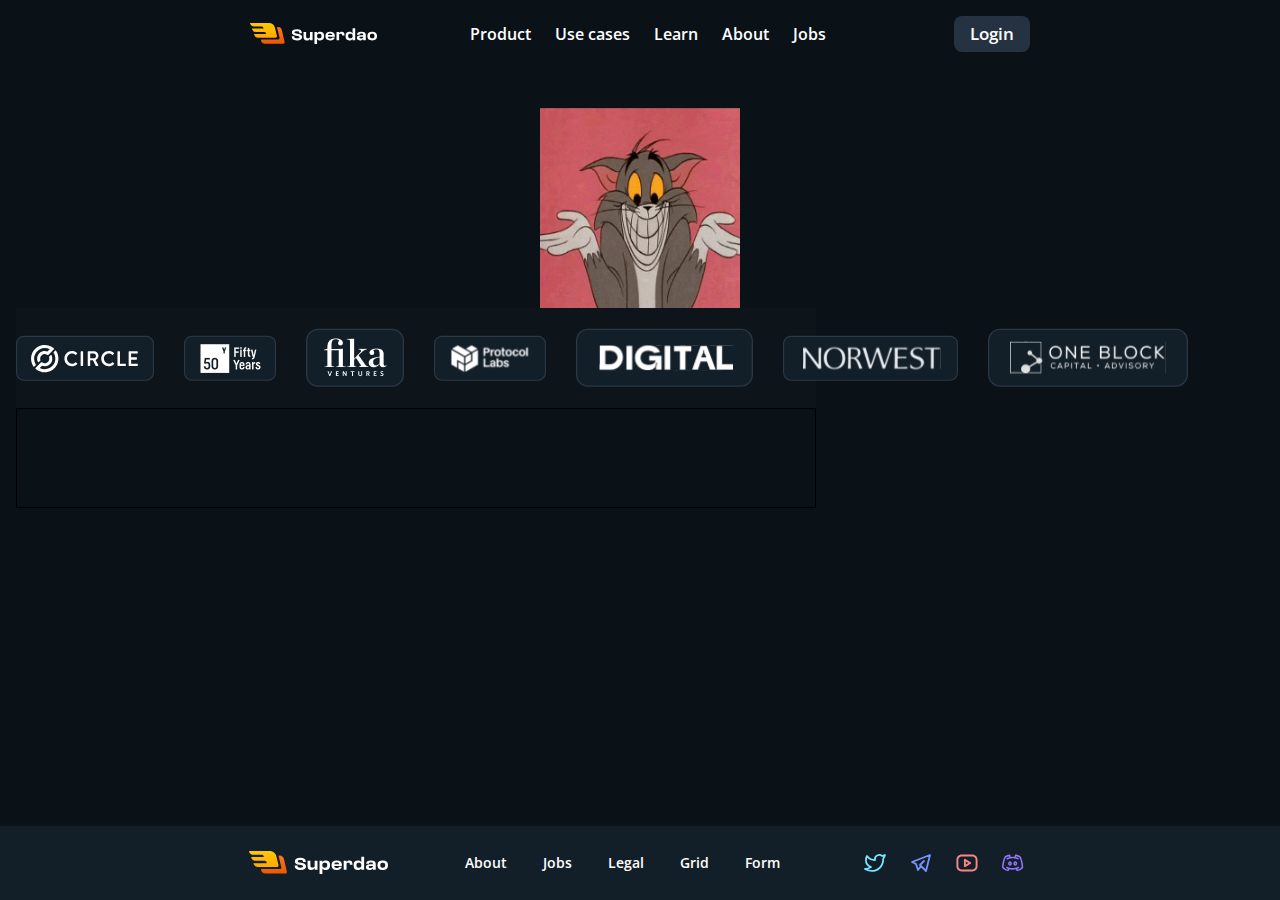
==== demo.html @ 121abd82 "animation card added" ====
<!DOCTYPE html>
<html lang="en">

<head>
    <meta charset="UTF-8">
    <meta name="viewport" content="width=device-width, initial-scale=1.0">
    <link rel="shortcut icon" href="#" type="image/x-ico" />
    <link rel="stylesheet" href="css/normalize.css" />
    <link rel="stylesheet" href="css/demostyles.css" />
    <title>Superdao</title>
</head>

<body>
    <header>
        <div class="wrapper">
            <a href="#" title="Superdao" class="header-logo"><img src="public/images/logo.svg" alt="Logo Superdao"></a>
            <button class="header-btn-bm"><img src="public/images/bgm.svg" alt="burger_menu"></button>
            <nav class="navigation">
                <ul class="navigation__list">
                    <li><a class="navigation__item" href="#s1">Product</a></li>
                    <li><a class="navigation__item" href="#s2">Use cases</a></li>
                    <li><a class="navigation__item" href="#s3">Learn</a></li>
                    <li><a class="navigation__item" href="#s4">About</a></li>
                    <li><a class="navigation__item" href="#s5">Jobs</a></li>
                </ul>
                <a class="navigation__btn" href="#">Login</a>
            </nav>
        </div>
    </header>
    <main>
        <section>
            <div class="cont demo">
                <div class="card">
                    <img src="public/images/demo/town--1.gif" alt="" class="town--1">
                    <img src="public/images/demo/town--2.gif" alt="" class="town--2" width="444" height="304">
                </div>
                <div>
                    <ticker behavior="" direction="left" hspace="2px">
                        <img src="public/images/backedby/circle.svg" alt="">
                        <img src="public/images/backedby/fiftyyears.png" alt="">
                        <img src="public/images/backedby/fika.png" alt="">
                        <img src="public/images/backedby/labs.svg" alt="">
                        <img src="public/images/backedby/digital.svg" alt="">
                        <img src="public/images/backedby/norwest.svg" alt="">
                        <img src="public/images/backedby/oneblock.svg" alt="">
                    </ticker>
                </div>   
                <div class="tick">
                    <div class="tick--1">
                        <img src="public/images/backedby/circle.svg" alt="">
                        <img src="public/images/backedby/fiftyyears.png" alt="">
                        <img src="public/images/backedby/labs.svg" alt="">
                        <img src="public/images/backedby/norwest.svg" alt="">
                        <div class="sq--1"></div>
                    </div>
                    <div class="tick--2">
                        <img src="public/images/backedby/oneblock.svg" alt="">
                        <img src="public/images/backedby/digital.svg" alt="">
                        <img src="public/images/backedby/fika.png" alt="">
                        <div class="sq--2"></div>
                    </div>
                </div>
            </div>
        </section>
    </main>
    <footer class="footer">
        <div class="wrapper footer-content">
            <a class="DAOlogo" href="#" title="Superdao"><img class="DAOlogo-img" src="public/images/logo.svg"
                    alt="Superdao logo"></a>
            <ul class="footer-ul-1">
                <li><a href="#">About</a></li>
                <li><a href="#">Jobs</a></li>
                <li><a href="#">Legal</a></li>
                <li><a href="grid.html">Grid</a></li>
                <li><a href="form.html">Form</a></li>
            </ul>
            <ul class="footer-ul-2">
                <li><a href="#"><img src="public/images/footer/frametw.svg" alt="Twitter"></a></li>
                <li><a href="#"><img src="public/images/footer/frametg.svg" alt="Telegram"></a></li>
                <li><a href="#"><img src="public/images/footer/frameyt.svg" alt="YouTube"></a></li>
                <li><a href="#"><img src="public/images/footer/frameds.svg" alt="Discord"></a></li>
            </ul>
        </div>
    </footer>
</body>
---- css/demostyles.css ----
/* fonts */

@font-face {
    font-display: swap;
    font-family: 'Open Sans';
    font-style: normal;
    font-weight: 500;
    src: url('../fonts/open-sans-v36-latin-500.woff2') format('woff2');
}

@font-face {
    font-display: swap;
    font-family: 'Open Sans';
    font-style: normal;
    font-weight: 600;
    src: url('../fonts/open-sans-v36-latin-600.woff2') format('woff2');
}

@font-face {
    font-display: swap;
    font-family: 'Open Sans';
    font-style: normal;
    font-weight: 700;
    src: url('../fonts/open-sans-v36-latin-700.woff2') format('woff2');
}

/* body */

html,
body {
    height: 100%;
}

body>footer {
    position: sticky;
    top: 100vh;
}

* {
    box-sizing: border-box;
}


.wrapper {
    width: 100%;
    max-width: 80rem;
    /* 65ch - удобоворимое кол-во символов на строке; */
    margin: 0 auto;
    padding: 0 1rem;
}

html{
    scroll-behavior: smooth;
    scroll-padding-top: 68px;
}

:root {
    --h-text-color: #FFF;
    --button-color: #FFCF01;
    --button-text-color: black;
    --background-color: #0A1117;
    font-size: 62.5%;
}

::selection{
    color: #FFCF01;
}

body {
    color: var(--h-text-color);
    font-size: 1.8rem;
    background-color: var(--background-color);
    font-family: 'Open Sans', sans-serif;
    font-weight: 700;
    display: flex;
    flex-direction: column;
    align-content: center;
}

main {
    flex-grow: 1;
}

header {
    background-color: var(--background-color);
    padding: 16px;
    position: sticky;
    z-index: 100;
    top: 0;
}

header img {
    display: block;
}

.header-logo {
    max-height: max-content;
    align-self: center;
}

header .wrapper {
    display: flex;
    justify-content: space-between;
}


article {
    color: var(--h-text-color);
    margin: 16px 16px 16px 16px;
    padding: 20px 20px 20px 20px;
}

h1 {
    text-align: center;
    color: var(--h-text-color);
    font-size: 3.6rem;
    margin: 0px 23px 16px 23px;
}

h2 {
    text-align: center;
    color: var(--h-text-color);
    font-size: 2.8rem;
    margin: 0px 16px 24px 16px;
}


p {
    font-weight: 600;
}

a {
    text-decoration: none;
}

button {
    min-width: 3rem;
    max-width: 30rem;
}

footer {
    background-color: #121E28;
    flex-grow: 0;
}


/* sections */

.header-btn-bm {
    color: #FFA903;
    background-color: var(--background-color);
    border: none;
}

.navigation {
    padding: 0;
    display: none;
    flex-direction: row;
    gap: 128px;
}

.navigation__list {
    list-style: none;
    display: flex;
    flex-direction: row;
    padding: 0;
    gap: 24px;
    margin: 0;
    max-height: max-content;
    align-self: center;
}

.navigation__btn {
    max-height: max-content;
    align-self: center;
    color: white;
    background-color: #243241;
    border-radius: 8px;
    padding: 8px 16px;
    font-size: 1.7rem;
    font-weight: 600;
}

.navigation__item {
    color: white;
    font-size: 1.6rem;
    font-weight: 600;
}

.navigation__item:hover{
    display: block;
    transition: transform 4s ease-in-out 1s;
    color : #FFCF01;
}

.navigation__item:active{
    color : #FFCF01;
}

.navigation__item:focus{
    color:#e2c1f9;
}

.cont{
    padding: 4rem 1.6rem;
    max-width: 130rem;
    margin: 0 auto;
}

.demo {
    flex-direction: column;
    gap: 2rem;
}

.card {
    position: relative;
    width: 20rem;
    height: 20rem;
    margin: 0 auto;
    transition: 1s;
    transform-style: preserve-3d;
}

.town--1 {
    position: absolute;
    width: 20rem;
    height: 20rem;
    position: absolute;
    backface-visibility:hidden;
}

.town--2 {
    position: absolute;
    width: 20rem;
    height: 20rem;
    position: absolute;
    backface-visibility:hidden;
    transform: rotateY(180deg);
}

.card:hover {
    transform: rotateY(180deg);  
}

ticker {
    width: 80rem;
    height: 10rem;
    background-color: rgb(56, 56, 56, 0.11);
    display: flex;
    flex-direction: row;
    align-items: center;
    gap: 3rem;
}

ticker img

.sq--1 {
    display: inline-block;
    width: 3rem;
    height: 3rem;
    background-color: #FFA903;
    animation: square-around 1s infinite ease-in-out;
    margin: 0 auto;
}

.sq--2 {
    display: inline-block;
    width: 5rem;
    height: 5rem;
    background-color:#e2c1f9;
    animation: square-around 3s infinite ease-in-out;
    margin: 0 auto;
}


@keyframes square-around {
    from {
        transform: rotateZ(0);
    }

    to {
        transform: rotateZ(90deg);
    }
}

.tick {
    border: 1px solid black;
    width: 80rem;
    height: 10rem;
    display: flex;
    flex-direction: row;
    gap: 1rem;
    overflow-x: hidden;
    position: relative;
    align-items: center;
}

.tick--1, .tick--2 {
    display: flex;
    gap: 1rem;
    position: absolute;
  
}

.tick--1 {
    animation: tick1 10s infinite linear;
    left: 80rem;
}
.tick--2 {
    animation: tick2 10s 5s infinite linear;
    left: 80rem;
}

@keyframes tick1 {
    to {
      transform: translateX(-160rem);
    }
}
  
  @keyframes tick2 {
    to {
      transform: translateX(-160rem);
    }
}

.footer {
    padding: 20px;
    padding-top: 0;
}

.footer img {
    display: block;
    padding: 5px;
}

.DAOlogo {
    display: flex;
    justify-content: center;
}

.DAOlogo-img {
    margin: 32px auto 32px auto;
}

.footer-ul-1 {
    list-style: none;
    text-align: center;
    padding: 0;
    font-size: 1.4rem;
    font-weight: 600;
    display: flex;
    flex-direction: row;
    justify-content: center;
    margin: 0;
    gap: 20px;
    margin-bottom: 32px;
}


.footer-ul-1 a {
    color: var(--h-text-color);
}

.footer-ul-2 {
    list-style: none;
    text-align: center;
    padding: 0;
    font-size: 1.4rem;
    font-weight: 600;
    display: flex;
    flex-direction: row;
    justify-content: center;
    margin: 0;
    gap: 20px;
}

@media (min-width: 768px) {
    .header-btn-bm {
        display: none;
    }

    .navigation {
        display: flex;
    }

    .br {
        display: none;
    }
    .DAOlogo-img {
        margin: 0;
    }
    .footer-ul-1 {
        margin: 0;
        gap: 36px;
        align-self: center;
    }

    .footer-ul-2 {
        margin: 0;
        gap: 12px;
    }

    .footer-content {
        display: flex;
        justify-content: space-between;
    }

    .footer {
        padding: 20px;
    }
}
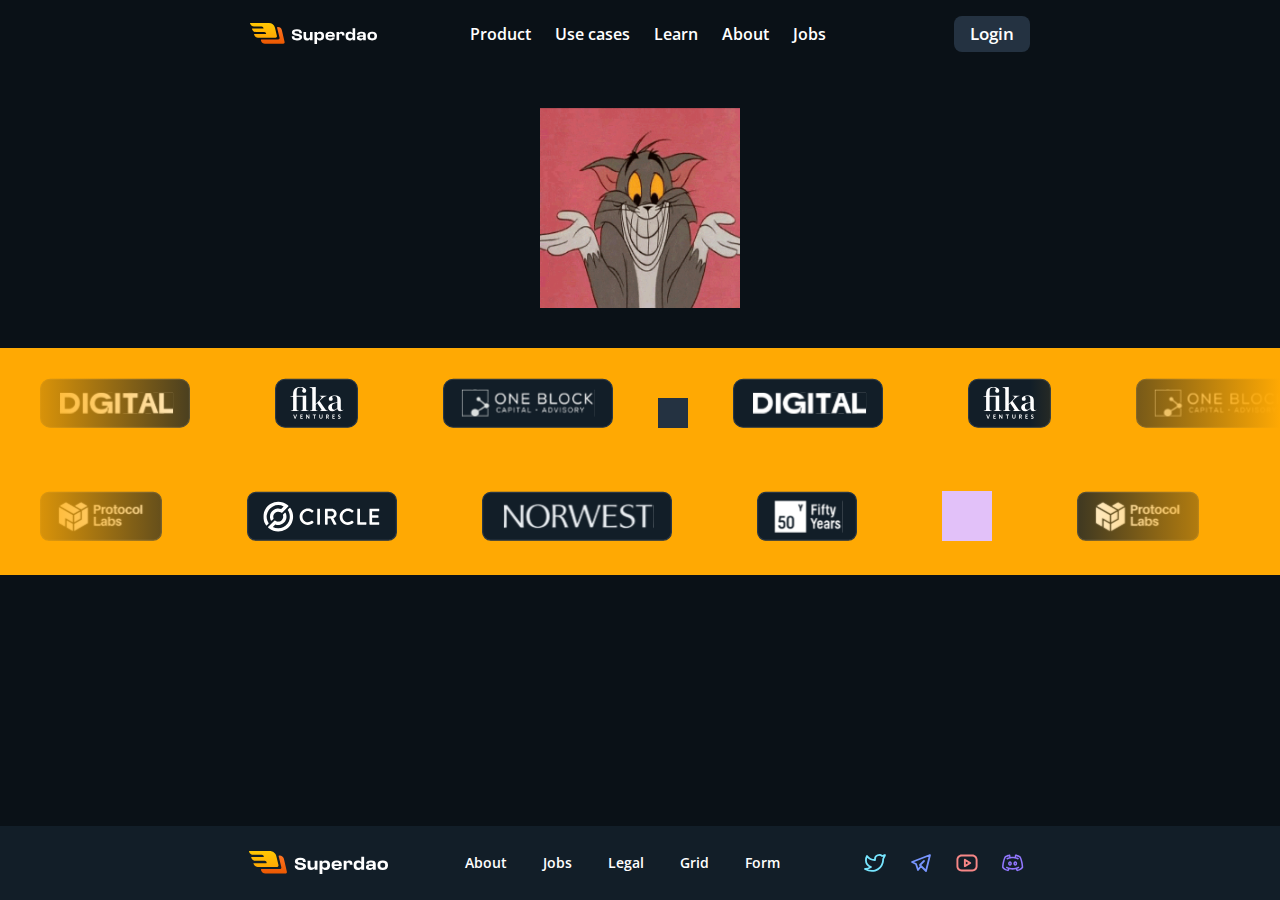
==== commit 889775b0: "ticker animated" ====
--- a/demo.html
+++ b/demo.html
@@ -33,34 +33,56 @@
                 <div class="card">
                     <img src="public/images/demo/town--1.gif" alt="" class="town--1">
                     <img src="public/images/demo/town--2.gif" alt="" class="town--2" width="444" height="304">
-                </div>
-                <div>
-                    <ticker behavior="" direction="left" hspace="2px">
-                        <img src="public/images/backedby/circle.svg" alt="">
-                        <img src="public/images/backedby/fiftyyears.png" alt="">
-                        <img src="public/images/backedby/fika.png" alt="">
-                        <img src="public/images/backedby/labs.svg" alt="">
-                        <img src="public/images/backedby/digital.svg" alt="">
-                        <img src="public/images/backedby/norwest.svg" alt="">
-                        <img src="public/images/backedby/oneblock.svg" alt="">
-                    </ticker>
+                </div>  
+            </div>
+        </section>
+
+        <section>   
+            <div class="logos">
+                <div class="logos-slide">
+                    <img src="public/images/backedby/digital.svg" alt="">
+                    <img src="public/images/backedby/fika.svg" alt="">
+                    <img src="public/images/backedby/oneblock.svg" alt="">
+                    <div class="sq--1"></div>
+                </div>    
+                <div class="logos-slide">
+                    <img src="public/images/backedby/digital.svg" alt="">
+                    <img src="public/images/backedby/fika.svg" alt="">
+                    <img src="public/images/backedby/oneblock.svg" alt="">
+                    <div class="sq--1"></div>
+                </div> 
+                <div class="logos-slide">
+                    <img src="public/images/backedby/digital.svg" alt="">
+                    <img src="public/images/backedby/fika.svg" alt="">
+                    <img src="public/images/backedby/oneblock.svg" alt="">
+                    <div class="sq--1"></div>
+                </div> 
+            </div>   
+        </section>
+        <section>
+            <div class="logos">
+                <div class="logos-slide--2">
+                    <img src="public/images/backedby/labs.svg" alt="">
+                    <img src="public/images/backedby/circle.svg" alt="">
+                    <img src="public/images/backedby/norwest.svg" alt="">
+                    <img src="public/images/backedby/fiftyyears.svg" alt="">
+                    <div class="sq--2"></div>
+                </div>    
+                <div class="logos-slide--2">
+                    <img src="public/images/backedby/labs.svg" alt="">
+                    <img src="public/images/backedby/circle.svg" alt="">
+                    <img src="public/images/backedby/norwest.svg" alt="">
+                    <img src="public/images/backedby/fiftyyears.svg" alt="">
+                    <div class="sq--2"></div>
                 </div>   
-                <div class="tick">
-                    <div class="tick--1">
-                        <img src="public/images/backedby/circle.svg" alt="">
-                        <img src="public/images/backedby/fiftyyears.png" alt="">
-                        <img src="public/images/backedby/labs.svg" alt="">
-                        <img src="public/images/backedby/norwest.svg" alt="">
-                        <div class="sq--1"></div>
-                    </div>
-                    <div class="tick--2">
-                        <img src="public/images/backedby/oneblock.svg" alt="">
-                        <img src="public/images/backedby/digital.svg" alt="">
-                        <img src="public/images/backedby/fika.png" alt="">
-                        <div class="sq--2"></div>
-                    </div>
-                </div>
-            </div>
+                <div class="logos-slide--2">
+                    <img src="public/images/backedby/labs.svg" alt="">
+                    <img src="public/images/backedby/circle.svg" alt="">
+                    <img src="public/images/backedby/norwest.svg" alt="">
+                    <img src="public/images/backedby/fiftyyears.svg" alt="">
+                    <div class="sq--2"></div>
+                </div> 
+            </div>   
         </section>
     </main>
     <footer class="footer">
--- a/css/demostyles.css
+++ b/css/demostyles.css
@@ -38,6 +38,8 @@
 
 * {
     box-sizing: border-box;
+    margin: 0;
+    padding: 0;
 }
 
 
@@ -202,6 +204,7 @@
 }
 
 .cont{
+    display: flex;
     padding: 4rem 1.6rem;
     max-width: 130rem;
     margin: 0 auto;
@@ -209,7 +212,7 @@
 
 .demo {
     flex-direction: column;
-    gap: 2rem;
+    gap: 15rem;
 }
 
 .card {
@@ -242,25 +245,14 @@
     transform: rotateY(180deg);  
 }
 
-ticker {
-    width: 80rem;
-    height: 10rem;
-    background-color: rgb(56, 56, 56, 0.11);
-    display: flex;
-    flex-direction: row;
-    align-items: center;
-    gap: 3rem;
-}
-
-ticker img
-
 .sq--1 {
     display: inline-block;
     width: 3rem;
     height: 3rem;
-    background-color: #FFA903;
+    background-color: #243241;
     animation: square-around 1s infinite ease-in-out;
-    margin: 0 auto;
+    margin:0;
+    margin-top: 8px;
 }
 
 .sq--2 {
@@ -269,9 +261,8 @@
     height: 5rem;
     background-color:#e2c1f9;
     animation: square-around 3s infinite ease-in-out;
-    margin: 0 auto;
-}
-
+    margin: 0 40px;
+}
 
 @keyframes square-around {
     from {
@@ -283,44 +274,68 @@
     }
 }
 
-.tick {
-    border: 1px solid black;
-    width: 80rem;
-    height: 10rem;
-    display: flex;
-    flex-direction: row;
-    gap: 1rem;
-    overflow-x: hidden;
+@keyframes slide{
+    from{
+        transform: translateX(0);
+    }
+    to {
+        transform: translateX(-100%);
+    }
+}
+
+.logos{
+    overflow: hidden;
+    white-space: nowrap;
+    background-color: #FFA903;
+    padding: 30px 0;
     position: relative;
-    align-items: center;
-}
-
-.tick--1, .tick--2 {
-    display: flex;
-    gap: 1rem;
+}
+
+.logos::before,
+.logos::after{
     position: absolute;
-  
-}
-
-.tick--1 {
-    animation: tick1 10s infinite linear;
-    left: 80rem;
-}
-.tick--2 {
-    animation: tick2 10s 5s infinite linear;
-    left: 80rem;
-}
-
-@keyframes tick1 {
-    to {
-      transform: translateX(-160rem);
-    }
-}
-  
-  @keyframes tick2 {
-    to {
-      transform: translateX(-160rem);
-    }
+    top: 0;
+    width: 250px;
+    height: 100%;
+    content: "";
+    z-index: 2;
+}
+
+.logos::before{
+    left: 0;
+    background:linear-gradient(to left, rgba(255,255,255,0),#FFA903);
+}
+
+.logos::after{
+    right: 0;
+    background:linear-gradient(to right, rgba(255,255,255,0),#FFA903);
+}
+
+.logos:hover .logos-slide{
+    animation-play-state: paused;
+}
+
+.logos:hover .logos-slide--2{
+    animation-play-state: paused;
+}
+
+.logos-slide {
+    display: inline-block;
+    animation: 5s slide linear infinite;
+}
+
+.logos-slide--2 {
+    display: inline-block;
+    animation: 3.5s slide linear infinite;
+}
+
+.logos-slide img{
+    margin: 0 40px;
+    height: 50px;
+}
+.logos-slide--2 img{
+    margin: 0 40px;
+    height: 50px;
 }
 
 .footer {
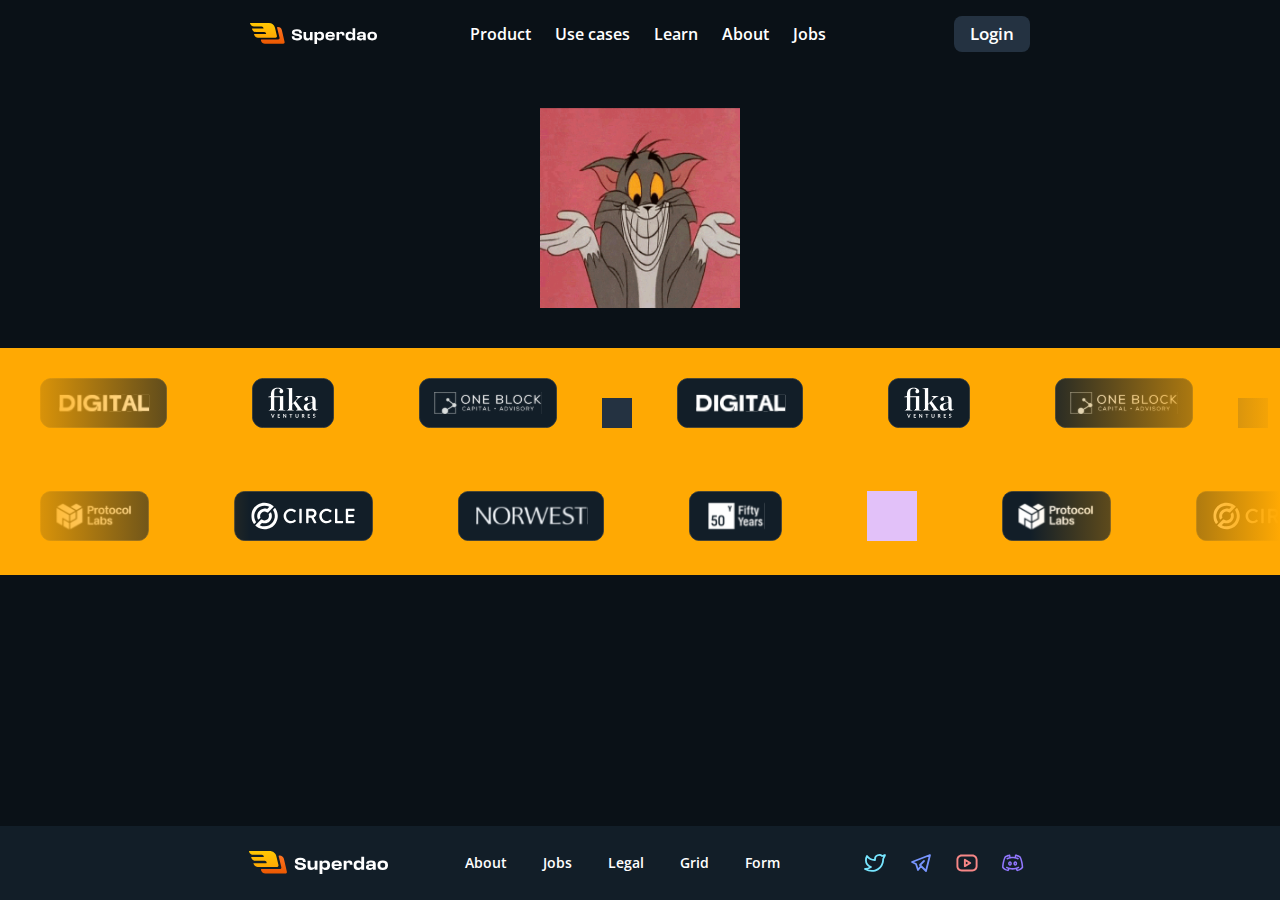
==== commit b6c8ff0a: "ticker added to dao" ====
--- a/demo.html
+++ b/demo.html
@@ -45,6 +45,12 @@
                     <img src="public/images/backedby/oneblock.svg" alt="">
                     <div class="sq--1"></div>
                 </div>    
+                <div class="logos-slide">
+                    <img src="public/images/backedby/digital.svg" alt="">
+                    <img src="public/images/backedby/fika.svg" alt="">
+                    <img src="public/images/backedby/oneblock.svg" alt="">
+                    <div class="sq--1"></div>
+                </div> 
                 <div class="logos-slide">
                     <img src="public/images/backedby/digital.svg" alt="">
                     <img src="public/images/backedby/fika.svg" alt="">
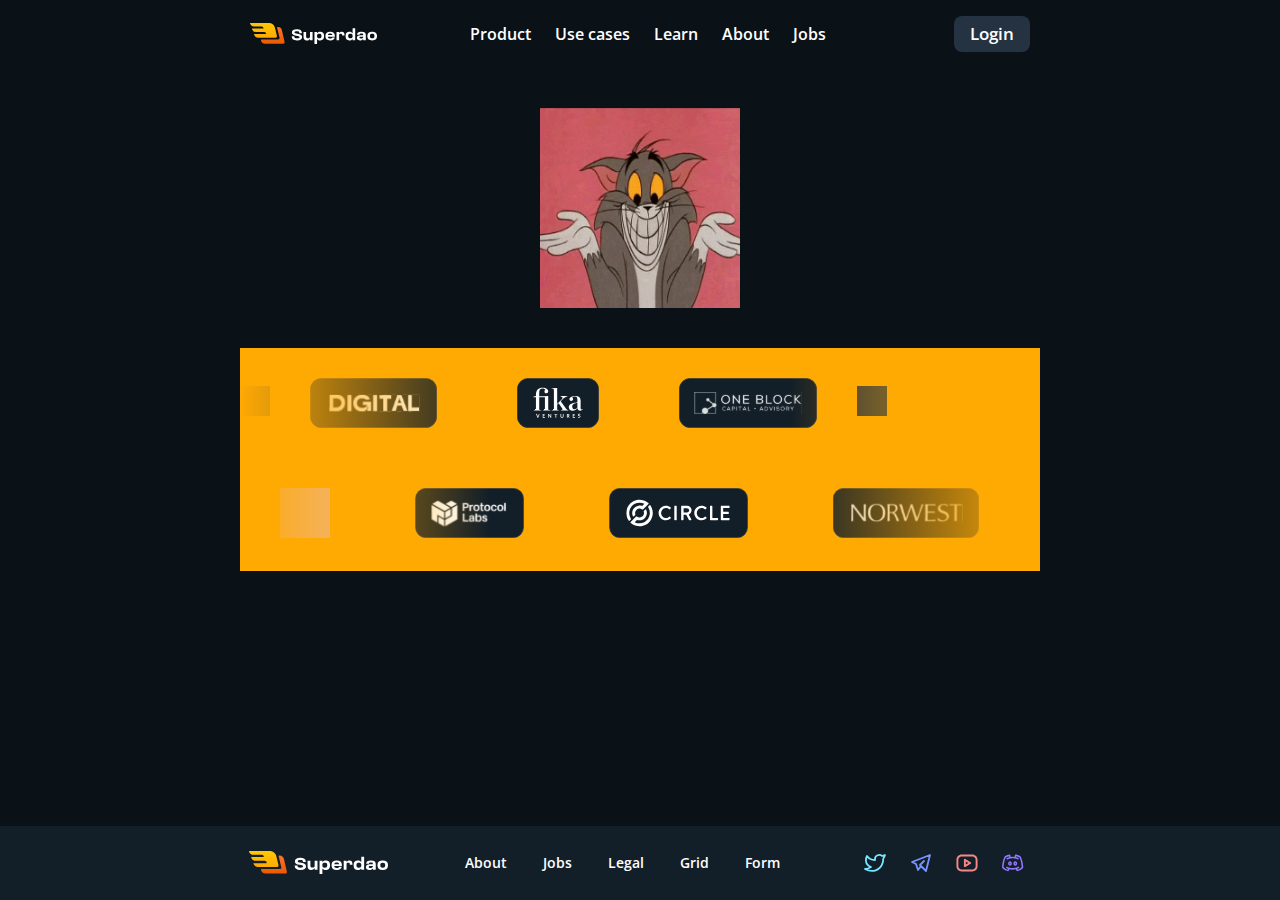
==== commit e3699b9d: "in demo.html nowrap ticker done" ====
--- a/demo.html
+++ b/demo.html
@@ -38,57 +38,27 @@
         </section>
 
         <section>   
-            <div class="logos">
-                <div class="logos-slide">
+            <div class="logos wrapper">
+                <div class="logos-slide ">
+                    <div class="sq--1"></div>
                     <img src="public/images/backedby/digital.svg" alt="">
                     <img src="public/images/backedby/fika.svg" alt="">
                     <img src="public/images/backedby/oneblock.svg" alt="">
                     <div class="sq--1"></div>
-                </div>    
-                <div class="logos-slide">
-                    <img src="public/images/backedby/digital.svg" alt="">
-                    <img src="public/images/backedby/fika.svg" alt="">
-                    <img src="public/images/backedby/oneblock.svg" alt="">
-                    <div class="sq--1"></div>
-                </div> 
-                <div class="logos-slide">
-                    <img src="public/images/backedby/digital.svg" alt="">
-                    <img src="public/images/backedby/fika.svg" alt="">
-                    <img src="public/images/backedby/oneblock.svg" alt="">
-                    <div class="sq--1"></div>
-                </div> 
-                <div class="logos-slide">
-                    <img src="public/images/backedby/digital.svg" alt="">
-                    <img src="public/images/backedby/fika.svg" alt="">
-                    <img src="public/images/backedby/oneblock.svg" alt="">
-                    <div class="sq--1"></div>
-                </div> 
+                </div>     
             </div>   
         </section>
         <section>
-            <div class="logos">
+            <div class="logos wrapper">
                 <div class="logos-slide--2">
+                    <div class="sq--2"></div>
                     <img src="public/images/backedby/labs.svg" alt="">
                     <img src="public/images/backedby/circle.svg" alt="">
                     <img src="public/images/backedby/norwest.svg" alt="">
                     <img src="public/images/backedby/fiftyyears.svg" alt="">
                     <div class="sq--2"></div>
                 </div>    
-                <div class="logos-slide--2">
-                    <img src="public/images/backedby/labs.svg" alt="">
-                    <img src="public/images/backedby/circle.svg" alt="">
-                    <img src="public/images/backedby/norwest.svg" alt="">
-                    <img src="public/images/backedby/fiftyyears.svg" alt="">
-                    <div class="sq--2"></div>
-                </div>   
-                <div class="logos-slide--2">
-                    <img src="public/images/backedby/labs.svg" alt="">
-                    <img src="public/images/backedby/circle.svg" alt="">
-                    <img src="public/images/backedby/norwest.svg" alt="">
-                    <img src="public/images/backedby/fiftyyears.svg" alt="">
-                    <div class="sq--2"></div>
-                </div> 
-            </div>   
+            </div> 
         </section>
     </main>
     <footer class="footer">
--- a/css/demostyles.css
+++ b/css/demostyles.css
@@ -228,7 +228,6 @@
     position: absolute;
     width: 20rem;
     height: 20rem;
-    position: absolute;
     backface-visibility:hidden;
 }
 
@@ -236,7 +235,6 @@
     position: absolute;
     width: 20rem;
     height: 20rem;
-    position: absolute;
     backface-visibility:hidden;
     transform: rotateY(180deg);
 }
@@ -276,7 +274,7 @@
 
 @keyframes slide{
     from{
-        transform: translateX(0);
+        transform: translateX(100%);
     }
     to {
         transform: translateX(-100%);
@@ -320,13 +318,13 @@
 }
 
 .logos-slide {
-    display: inline-block;
-    animation: 5s slide linear infinite;
+    display: flex;
+    animation:10s slide linear infinite;
 }
 
 .logos-slide--2 {
     display: inline-block;
-    animation: 3.5s slide linear infinite;
+    animation: 9s slide linear infinite;
 }
 
 .logos-slide img{
